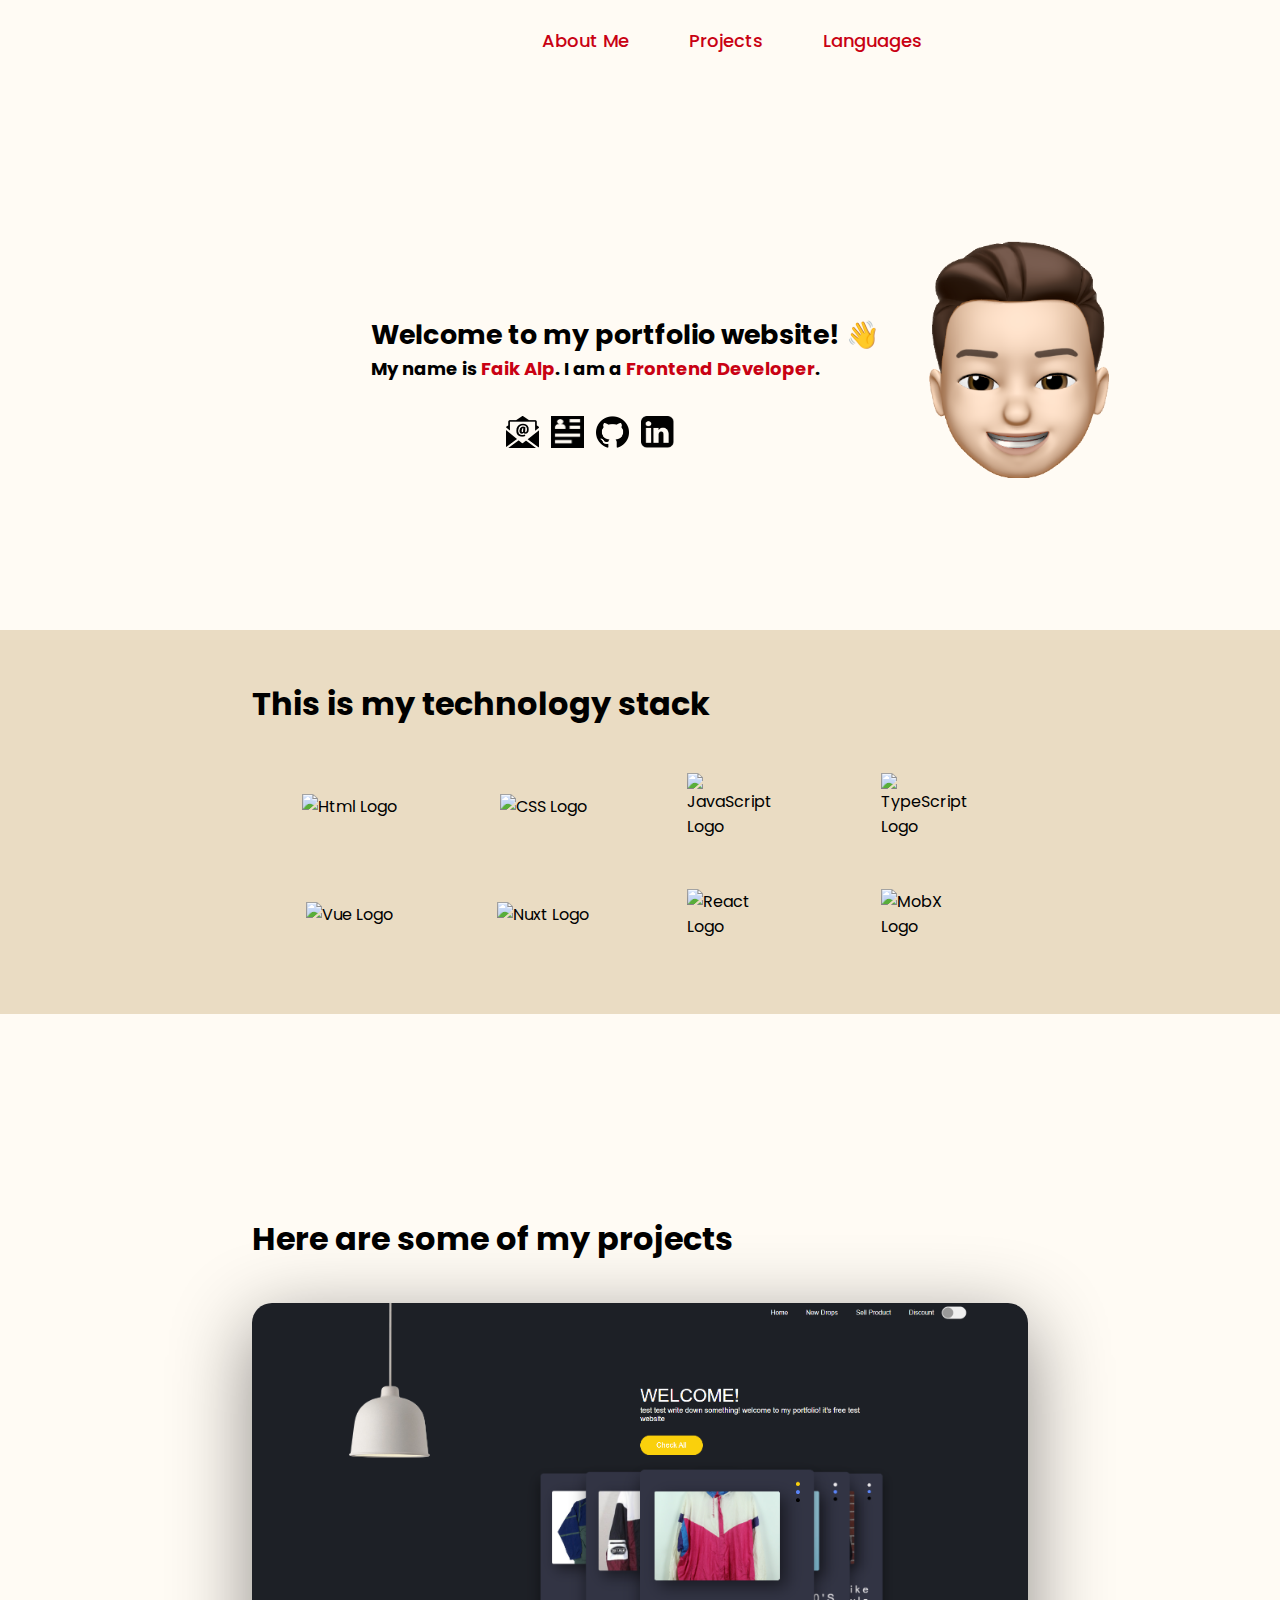
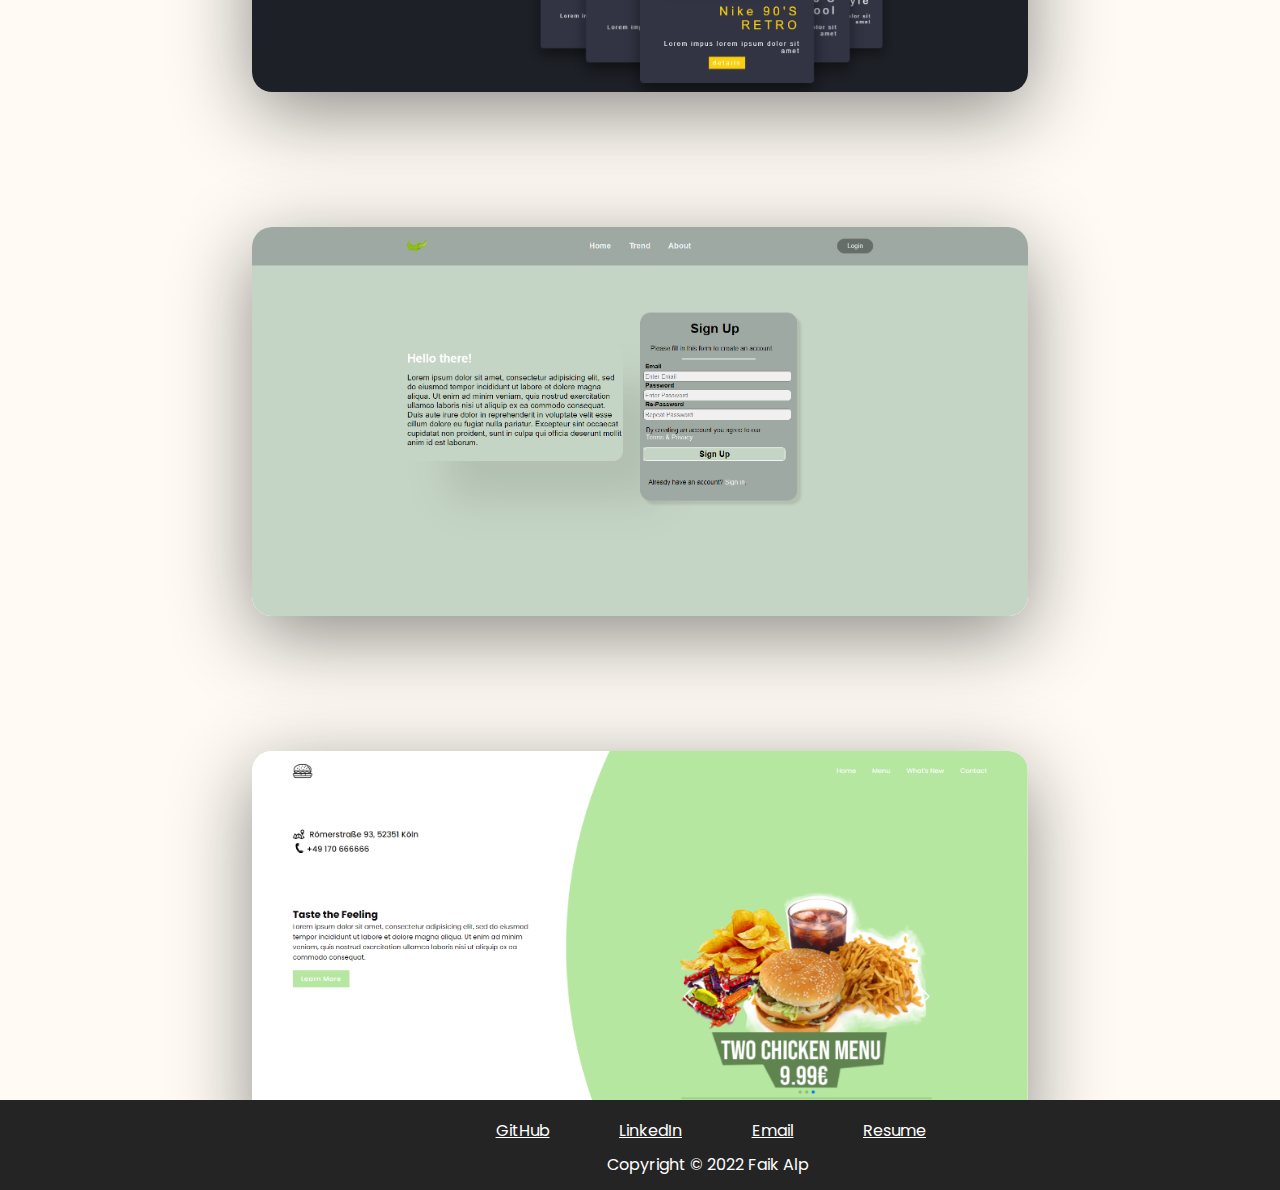
==== index.html @ 97ea9f41 "socials" ====
<!DOCTYPE html>
<html lang="en" dir="ltr">
  <head>
    <meta charset="utf-8">
     <link rel="stylesheet" href="/css/style.css">
     <meta name=”viewport” content=”width=device-width, initial-scale=1.0”>
    <link rel="stylesheet" href="https://cdn.jsdelivr.net/npm/swiper@8/swiper-bundle.min.css"/>

    <link rel="preconnect" href="https://fonts.googleapis.com">
<link rel="preconnect" href="https://fonts.gstatic.com" crossorigin>
<link href="https://fonts.googleapis.com/css2?family=Poppins:wght@500;600&display=swap" rel="stylesheet">


    <title>Faik Portfolio</title>

  </head>
  <body>

    <section class="top" id="home">


  <div class="nav">
    <header class="header-navbar">




       <ul class="navbar">
         <li><a href="#about" class="active">About Me</a> </li>
         <li><a href="#projects">Projects</a></li>
         <li><a href="#languages">Languages</a></li>
       </ul>


    </header>


    <div class="hello">

       <h1>Welcome to my portfolio website! <span class="wave">👋</span></h1>
       <h2>My name is <FONT COLOR=#c90113>Faik Alp</font>. I am a <FONT COLOR=#c90113>Frontend Developer</font>. </h2>
       <h2></h2>


   <img class="image0" src="image/image0.png" alt="image0">


   <div class="socials-div">


     <ul class="socials">
       <li class="email"><a href="email" class="email-icon"><img src="image/email.png" class="socails-img"> </a> </li>
       <li class="resume"><a href="resume">   <img src="image/resume.png" class="socails-img"> </a></li>
       <li class="git"><a href="git"> <img src="image/git.png" class="socails-img">  </a></li>
       <li class="linked"><a href="linked"> <img src="image/linked.png" class="socails-img">  </a></li>
     </ul>

      </div>

   </div>




       </section>


       <section class="languages" id="languages">
        <div class="container">
          <div class="row">
            <h1 class="section__title">This is my technology stack</h1>
            <div class="language__list">
              <div class="language">
                <figure class="language__img--wrapper">
                  <img
                    src="https://upload.wikimedia.org/wikipedia/commons/thumb/3/38/HTML5_Badge.svg/240px-HTML5_Badge.svg.png"
                    alt="Html Logo" class="language__img" />
                </figure>
                <span class="language__name">HTML</span>
              </div>
              <div class="language">
                <figure class="language__img--wrapper">
                  <img src="https://cdn.iconscout.com/icon/free/png-256/css-131-722685.png" alt="CSS Logo"
                    class="language__img" />
                </figure>
                <span class="language__name">CSS</span>
              </div>
              <div class="language">
                <figure class="language__img--wrapper">
                  <img src="https://cdn.iconscout.com/icon/free/png-256/javascript-1-225993.png" alt="JavaScript Logo"
                    class="language__img" />
                </figure>
                <span class="language__name">JavaScript</span>
              </div>
              <div class="language">
                <figure class="language__img--wrapper">
                  <img src="https://cdn.iconscout.com/icon/free/png-256/typescript-3521774-2945272.png"
                    alt="TypeScript Logo" class="language__img" />
                </figure>
                <span class="language__name">TypeScript</span>
              </div>
              <div class="language">
                <figure class="language__img--wrapper">
                  <img src="https://cdn.iconscout.com/icon/free/png-256/vue-282497.png" alt="Vue Logo"
                    class="language__img" />
                </figure>
                <span class="language__name">Vue</span>
              </div>
              <div class="language">
                <figure class="language__img--wrapper">
                  <img src="https://upload.wikimedia.org/wikipedia/de/thumb/e/e1/Java-Logo.svg/243px-Java-Logo.svg.png?20061221200047" alt="Nuxt Logo"
                    class="language__img" />
                </figure>
                <span class="language__name">JAVA</span>
              </div>
              <div class="language">
                <figure class="language__img--wrapper">
                  <img src="https://cdn.iconscout.com/icon/free/png-256/react-3-1175109.png" alt="React Logo"
                    class="language__img" />
                </figure>
                <span class="language__name">React</span>
              </div>
              <div class="language">
                <figure class="language__img--wrapper">
                  <img src="https://upload.wikimedia.org/wikipedia/commons/thumb/2/27/PHP-logo.svg/711px-PHP-logo.svg.png" alt="MobX Logo" class="language__img" />
                </figure>
                <span class="language__name">PHP</span>
              </div>
            </div>
          </div>
        </div>
      </section>




      <section class="projects" id="projects">
              <div class="project-container">
                <div class="project-row">
                  <h1 class="project-sectiontitle">Here are some of my <span class="text--purple">projects</span></h1>
                  <ul class="project__list">
                    <li class="project">
                      <div class="project__wrapper">
                        <img src="/image/image1.png" class="project__img" alt="Car subscription project">
                        <div class="project__description">
                          <h3 class="project__description--title">BNB Fashion Website</h3>
                          <h4 class="project__description--sub-title">
                            Html, CSS, JavaScript, PHP
                          </h4>
                          <p class="project__description--para">
                            BNB is a fashion website. Through the website, the company offers its customers an easy-to-buy service and showcases their products.
                          </p>
                          <div class="project__description--links">
                            <a href="https://www.github.com/yourlink" target="_blank" class="project__description--link">
                              <i class="fab fa-github"></i>
                            </a>
                            <a href="https://www.yourwebsite.com" class="project__description--link">
                              <i class="fas fa-link"></i>
                            </a>
                          </div>
                        </div>
                      </div>
                    </li>
                    <li class="project">
                      <div class="project__wrapper">
                        <img src="/image/image2.png" class="project__img" alt="Car subscription project">
                        <div class="project__description">
                          <h3 class="project__description--title">Croco Social</h3>
                          <h4 class="project__description--sub-title">
                            Html, CSS, JavaScript, PHP
                          </h4>
                          <p class="project__description--para">
                            Croco Social is a forum-style website where people can write comments on any topic.
                          </p>
                          <div class="project__description--links">
                            <a href="https://www.github.com/yourlink" target="_blank" class="project__description--link">
                              <i class="fab fa-github"></i>
                            </a>
                            <a href="https://www.yourwebsite.com" class="project__description--link">
                              <i class="fas fa-link"></i>
                            </a>
                          </div>
                        </div>
                      </div>
                    </li>
                    <li class="project">
                      <div class="project__wrapper">
                        <img src="/image/image3.png" class="project__img" alt="Car subscription project">
                        <div class="project__description">
                          <h3 class="project__description--title">Restaurant Website</h3>
                          <h4 class="project__description--sub-title">
                            Html, CSS, JavaScript
                          </h4>
                          <p class="project__description--para">
                            It's a restaurant's website. Thanks to this site, customers can easily shop and quickly place their food orders at home, as well as review restaurant information on the website.
                          </p>
                          <div class="project__description--links">
                            <a href="https://www.github.com/yourlink" target="_blank" class="project__description--link">
                              <i class="fab fa-github"></i>
                            </a>
                            <a href="https://www.yourwebsite.com" class="project__description--link">
                              <i class="fas fa-link"></i>
                            </a>
                          </div>
                        </div>
                      </div>
                    </li>
                  </ul>
                </div>
              </div>
            </section>




            <footer>
               <div class="row_footer__row">

                 <div class="footer__social--list">
                   <a href="https://github.com/faikgithub" target="_blank" class="
                     footer__social--link
                     link__hover-effect
                     link__hover-effect--white
                   " target="_blank">GitHub</a>
                   <a href="https://www.linkedin.com/in/faik-alp-689934252/" target="_blank" class="
                     footer__social--link
                     link__hover-effect
                     link__hover-effect--white
                   " target="_blank">LinkedIn</a>
                   <a href="mailto:faikalp222@gmail.com" target="_blank" class="
                     footer__social--link
                     link__hover-effect
                     link__hover-effect--white
                   " target="_blank">Email</a>
                   <a href="./assets/Example Resume.pdf" target="_blank" class="
                     footer__social--link
                     link__hover-effect
                     link__hover-effect--white
                   " target="_blank">Resume</a>
                 </div>
                 <div class="footer__copyright">Copyright © 2022 Faik Alp</div>
               </div>
             </footer>




</body>

</html>
---- css/style.css ----
@import url('https://fonts.googleapis.com/css?family=Poppins:200,300,400,500,600,700,800,900&display=swap');

*{
  margin: 0;
  padding: 0;
  background-color: #fffbf4;
  box-sizing: border-box;
  font-family: 'Poppins', sans-serif;
}

html{
  scroll-behavior: smooth;
}


.languages{
  display: flex;
  align-items: center;
  height: 50vh;
}

.projects{
 display: flex;
 align-items: center;
 height: 100vh;
}

.color1 {color: #710920;}
.color2 {color: #c90113;}
.color3 {color: #73c2fe;}
.color4 {color: #e7f1f6;}
.color5 {color: #fffbf4;}


section .top{
  width: 200vh;
}


.hello{
 position: absolute;
 max-width: 200rem;
 width: 100vh;

 top: 35%;
 left: 29%;

}

.wave {
  display: inline-block;
  animation: animate-wave 500ms infinite ease-in-out;
}


.hello h1{
  left: 20%;
  font-size: 3vh;
  animation: fade-up 650ms 400ms backwards;

}

.link__hover-effect{
  content: "";
 transition: all 300ms ease;
}


@keyframes fade-up {
  0% {
    opacity: 0;
    transform: translateY(40px);
  }
  100% {
    opacity: 1;
    transform: translateY(0);
  }
}

.hello h2{
  animation: fade-up 650ms 600ms backwards;
  font-size: 2vh;
}

.image0{
  width:20vh;
  height: auto;

  animation: fade-up 650ms 800ms backwards;


  position: absolute;
  top: -110%;
  left: 62%;
  position: absolute;
}

section .top{
left: 0%;
}

.header-navbar{
  position: absolute;
  width: 70%;
  top: 0;
  left: 28%;

  display: flex;
  align-items: center;
  justify-content: space-between;
  background: transparent;
  padding: 3vh 12%;
  transition: all .50s ease;

}

.navbar{
  display: flex;
  list-style-type: none;
}

.navbar a{
  color: #c90113;
  font-size: 2vh;
  font-weight: 500;
  padding: 5px 0;
  margin: 0px 30px;
  transition: all .50s ease;
  text-decoration: none;

}



li{
    list-style: none;
}



.socials li{



}

.email{
  position: absolute;
  left: 15%;
  top: 150%;
}

.resume{
  position: absolute;
  left: 20%;
  top: 150%;
}

.git{
  position: absolute;
  left: 25%;
  top: 150%;
}

.linked{
  position: absolute;
  left: 30%;
  top: 150%;
}


.navbar a:hover{
 color: #d5aeb1;
}

.navbar a.active{

}
@media (max-width: 1000px){
  .header-navbar{
    position: center;
    width: fill;
    left: 8%;
  }

  .image0{
    position: absolute;
    top: 125%;
    left: 5%;
  }
}


.socails-img{
  animation: fade-up 650ms 700ms backwards;
  width: 3.6vh;
  height: 3.6vh;
}


/******* */


.container {
  animation: fade-up 650ms 850ms backwards;
  position: absolute;
  top: 70%;
  left: 0%;
  width: 100%;
  background-color: #eadcc3;

  padding: 50px 0;

}
.row {
  width: 100%;
  max-width: 800px;
  margin: 0 auto;
  padding: 0 12px;
      background-color: #eadcc3;
}

.section__title {
  margin-bottom: 20px;
    background-color: #eadcc3;
}

.language__img {
  width: 100%;
  max-width: 100px;
  transition: all 300ms;
    background-color: #eadcc3;
}
.language:hover .language__img {
  filter: brightness(80%);
  opacity: 0.86;
  transform: scale(0.9);
}

.language {
  width: 25%;
  display: flex;
  justify-content: center;
  position: relative;
    background-color: #eadcc3;
}
.language__img--wrapper {
  display: flex;
  justify-content: center;
  align-items: center;
  padding: 25px 16px;
    background-color: #eadcc3;
}

.language__list {
  display: flex;
  justify-content: center;
  width: 100%;
  flex-wrap: wrap;
}

.language__name {
  position: absolute;
  bottom: 0;
  transform: scale(0);
  transition: all 300ms;
  font-size: 20px;
  opacity: 0;
}
.language:hover .language__name {
  transform: scale(1);
  opacity: 1;
    background-color: #eadcc3;
}






/****PROJECTS  ** */

h1 .project-sectiontitle {
  margin-bottom: 20px;
    background-color: #eadcc3;
}

.project-row {
  width: 100%;
  max-width: 800px;
  margin: 0 auto;
  padding: 0 12px;
}

.project-container {
  animation: fade-up 650ms 850ms backwards;
  position: absolute;
  top: 135%;
  left: 0%;
  width: 100%;
  background-color:

  padding: 50px 0;

}

.project {
  margin-bottom: 135px;
}

.project:last-child {
  margin-bottom: 40px;
}

.project__img {
  width: 100%;
  transition: all 500ms ease;
}

.project__wrapper {
  display: flex;
  box-shadow: 0 20px 80px rgba(0, 0, 0, 0.45);
  border-radius: 20px;
  overflow: hidden;
  position: relative;
}
.project__wrapper:before {
  content: "";
  position: absolute;
  top: 0;
  left: 0;
  height: 100%;
  width: 100%;
  background-color: #1c1d25;
  opacity: 0;
  transition: all 450ms ease;
  z-index: 2;
  transform: translateY(100%);
}
.project:hover .project__wrapper:before {
  transform: translateY(0);
  opacity: 0.7;
}
.project:hover .project__img {

  transform: scale(1.07);
  filter: blur(5px);
}

.project:hover .project__description {
  background-color: #eadcc3;
  opacity: 1;
  transform: translateY(-50%);
}

.project__list {

  list-style-type: none;
  padding-top: 40px;
}

.project__description {
  background-color: #eadcc3;
  position: absolute;
  top: 50%;
  left: 14%;
  transform: translateY(100%);
  max-width: 550px;
  z-index: 3;
  opacity: 0;
  transition: transform 450ms, opacity 300ms;
  padding: 1.5vh;
  border-radius: 20px;
}

.project__description--title {
  background-color: #eadcc3;
  font-size: 40px;
}

.project__description--para {
  margin: 16px 0;
}

.project__description--link {
  background-color: #eadcc3;
  list-style-type: none;
  font-size: 20px;
  margin-right: 16px;
}
.project__description--links{
  background-color: #eadcc3;
}
.project__description--title,
.project__description--sub-title,
.project__description--para,
.project__description--link {
  background-color: #eadcc3;
  list-style-type: none;
  text-align: left;
  color: white;
}



/*** */

/* FOOTER */

footer {
 position: absolute;
 top: 300%;
 left: 0%;
 width: 100%;
 height: 10%;
  background-color: #242424;
  padding-top: 2vh;
}

.row_footer__row{
  position: absolute;
  left: 36%;
  background-color: #242424;
}

.footer__social--list {

  width: 500%;
  max-width: 500px;
  display:flex;
  justify-content: space-around;
  margin-bottom: 28px;
  background-color: #242424;
}
.footer__row {
  display: flex;
  flex-direction: column;
  align-items: center;
  justify-content: center;
  padding: 8% 0;
  background-color: #242424;
}

.footer__logo--img {
  width: 70px;
  height: 70px;
  background-color: #242424;
}

.footer__copyright{
  background-color: #242424;
  color: #fff;
  position: absolute;
  left: 66%;
  top: 65%;
  width: 50vh;
}

.footer__social--link,
.footer__logo--popper {

  background-color: #242424;
  color: #fff;

}

.footer__logo--popper {
  position: absolute;
  right: 0;
  top: 30px;
  font-weight: 700;
  opacity: 0;
  transition: all 300ms ease;
  background-color: #242424;

}

.footer__anchor {
  background-color: #242424;

  margin-bottom: 20px;
  position: relative;
}

.footer__anchor:hover .footer__logo--popper {
  background-color: #242424;
  transform: translateX(60px);
  opacity: 1;
}

/* Small phones, tablets, large smartphones */
@media (max-width: 768px) {
  nav {
    height: 68px;
  }

  h1 {
    font-size: 28px;
  }

  .about-me__info--para {
    font-size: 18px;
  }

  .language {
    width: calc(100% / 3);
  }

  .project__description--para {
    font-size: 14px;
  }

  .project__description {
    left: 30px;
    padding-right: 30px;
  }
}

/* SMALL PHONES */
@media (max-width: 480px) {
  .nav__link:not(:last-child) {
    display: none;
  }

  .project__wrapper {
    border-radius: 0;
  }

  .project__description {
    padding: 0;
    left: 0;
    width: 100%;
  }

  .project__description--para {
    display: none;
  }

  .project__description--links {
    display: flex;
    justify-content: center;
  }

  .project__description--title {
    font-size: 32px;
    line-height: 1;
    text-align: center;
  }

  .project__description--sub-title {
    text-align: center;
    margin: 12px 0;
  }
}
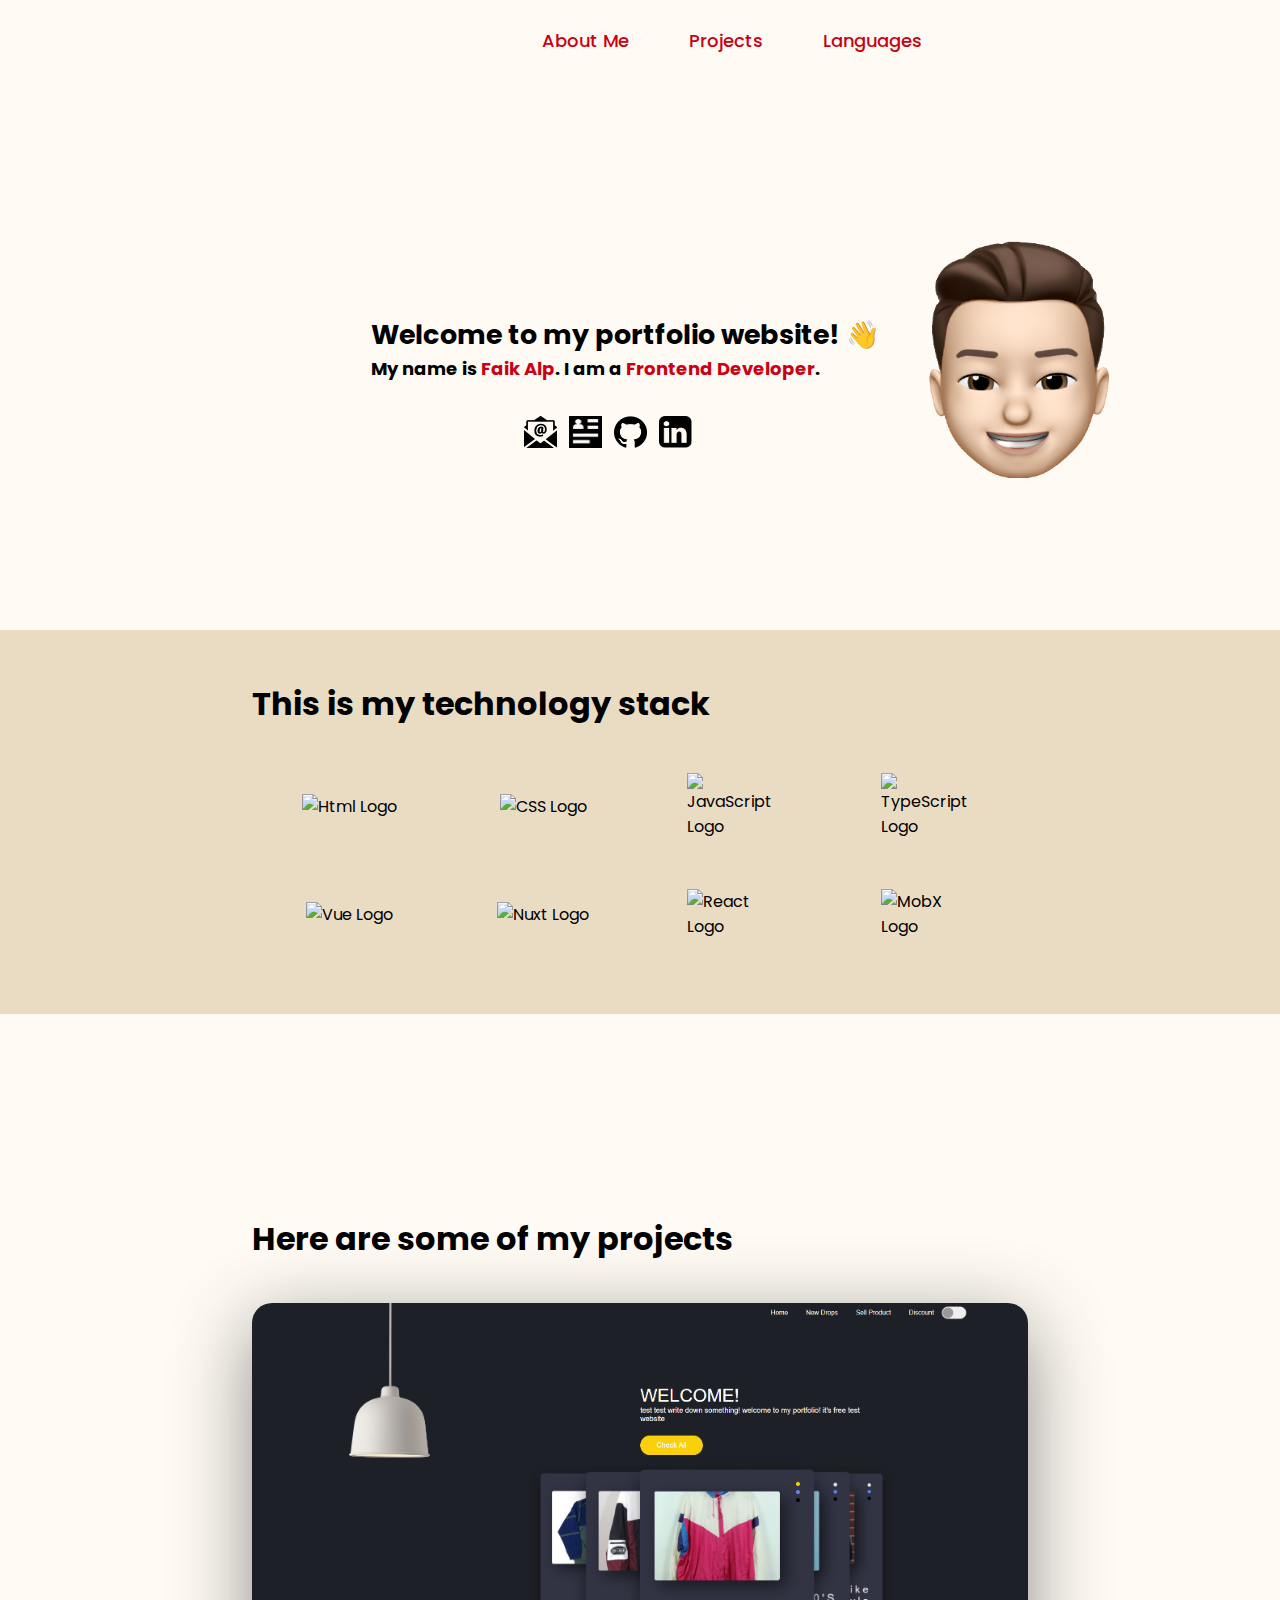
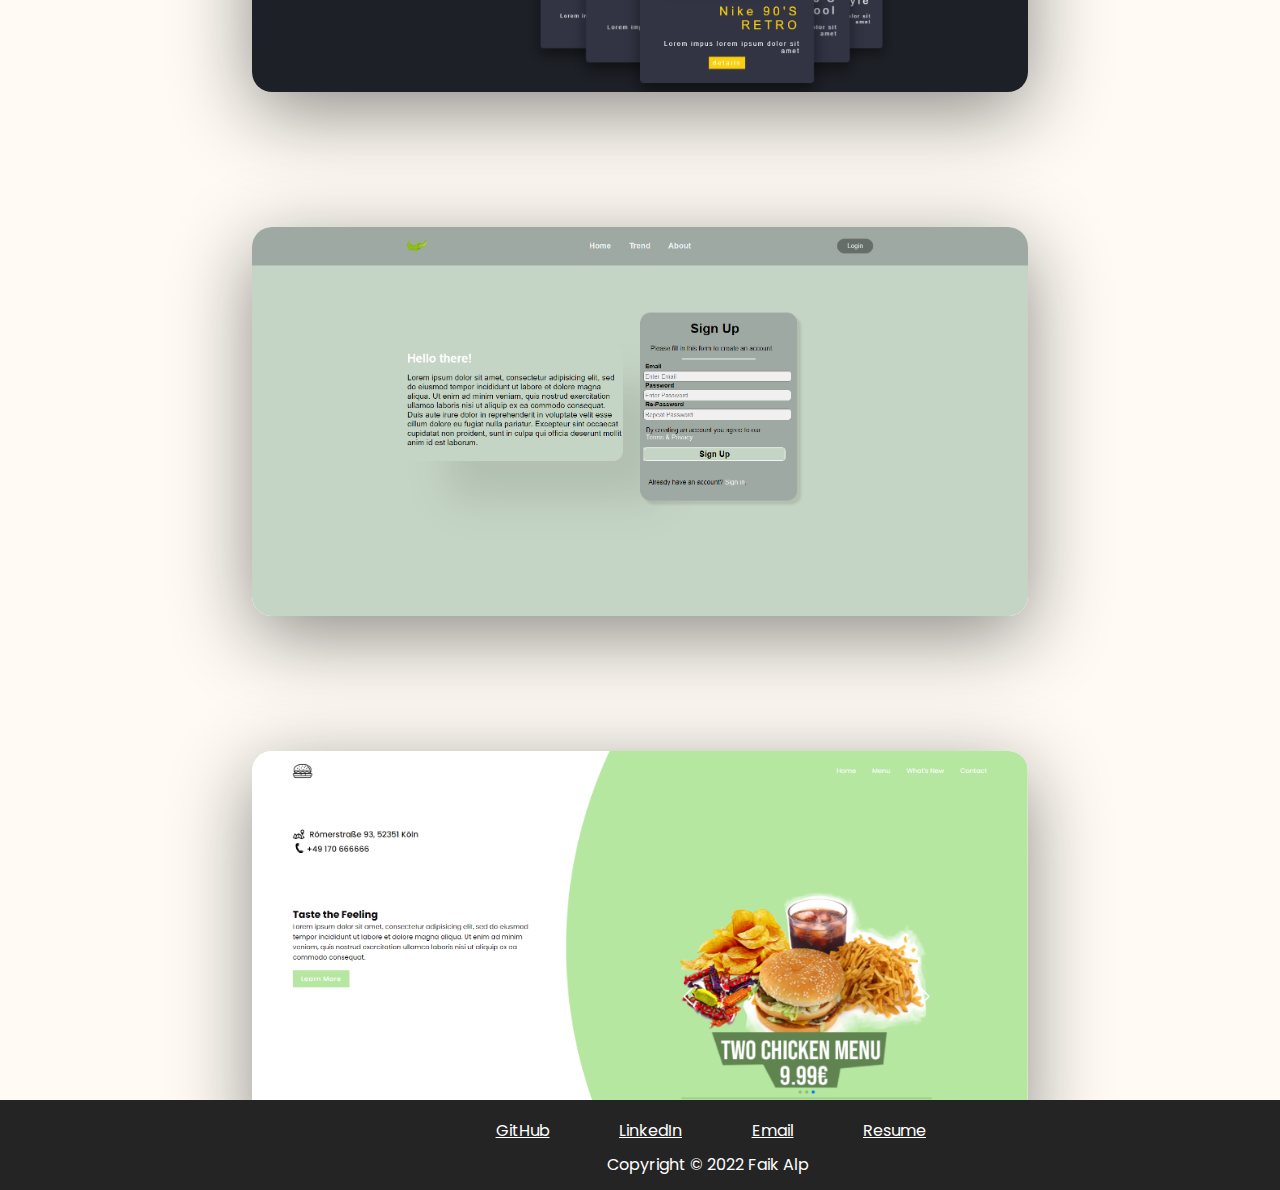
==== commit f88a79d7: "hrefs" ====
--- a/index.html
+++ b/index.html
@@ -49,10 +49,10 @@
 
 
      <ul class="socials">
-       <li class="email"><a href="email" class="email-icon"><img src="image/email.png" class="socails-img"> </a> </li>
-       <li class="resume"><a href="resume">   <img src="image/resume.png" class="socails-img"> </a></li>
-       <li class="git"><a href="git"> <img src="image/git.png" class="socails-img">  </a></li>
-       <li class="linked"><a href="linked"> <img src="image/linked.png" class="socails-img">  </a></li>
+       <li class="email"><a href="https://mail.google.com/mail/u/0/#inbox?compose=CllgCJlFmNGBNKQFdVcqQBpPmFfDKLvlcjxLphKmjPhNvRBzMcVNMvnSSQmBLvdzfhJtxLQtXmg" class="email-icon"><img src="image/email.png" class="socails-img"> </a> </li>
+       <li class="resume"><a href="files/resume.pdf">   <img src="image/resume.png" class="socails-img"> </a></li>
+       <li class="git"><a href="https://github.com/faikgithub"> <img src="image/git.png" class="socails-img">  </a></li>
+       <li class="linked"><a href="https://www.linkedin.com/in/faik-alp-689934252/"> <img src="image/linked.png" class="socails-img">  </a></li>
      </ul>
 
       </div>
@@ -122,9 +122,9 @@
               </div>
               <div class="language">
                 <figure class="language__img--wrapper">
-                  <img src="https://upload.wikimedia.org/wikipedia/commons/thumb/2/27/PHP-logo.svg/711px-PHP-logo.svg.png" alt="MobX Logo" class="language__img" />
-                </figure>
-                <span class="language__name">PHP</span>
+                  <img src="https://upload.wikimedia.org/wikipedia/commons/thumb/d/d5/Selenium_Logo.png/574px-Selenium_Logo.png?20200511151950" alt="MobX Logo" class="language__img" />
+                </figure>
+                <span class="language__name">Selenium</span>
               </div>
             </div>
           </div>
@@ -227,12 +227,12 @@
                      link__hover-effect
                      link__hover-effect--white
                    " target="_blank">LinkedIn</a>
-                   <a href="mailto:faikalp222@gmail.com" target="_blank" class="
+                   <a href="https://mail.google.com/mail/u/0/#inbox?compose=CllgCJlFmNGBNKQFdVcqQBpPmFfDKLvlcjxLphKmjPhNvRBzMcVNMvnSSQmBLvdzfhJtxLQtXmg" target="_blank" class="
                      footer__social--link
                      link__hover-effect
                      link__hover-effect--white
                    " target="_blank">Email</a>
-                   <a href="./assets/Example Resume.pdf" target="_blank" class="
+                   <a href="files/resume.pdf" target="_blank" class="
                      footer__social--link
                      link__hover-effect
                      link__hover-effect--white
--- a/css/style.css
+++ b/css/style.css
@@ -138,33 +138,33 @@
 
 
 
-.socials li{
-
-
+.socials li a:hover{
+
+opacity: 50%;
 
 }
 
 .email{
   position: absolute;
-  left: 15%;
+  left: 17%;
   top: 150%;
 }
 
 .resume{
   position: absolute;
-  left: 20%;
+  left: 22%;
   top: 150%;
 }
 
 .git{
   position: absolute;
-  left: 25%;
+  left: 27%;
   top: 150%;
 }
 
 .linked{
   position: absolute;
-  left: 30%;
+  left: 32%;
   top: 150%;
 }
 
@@ -174,6 +174,8 @@
 }
 
 .navbar a.active{
+
+
 
 }
 @media (max-width: 1000px){
